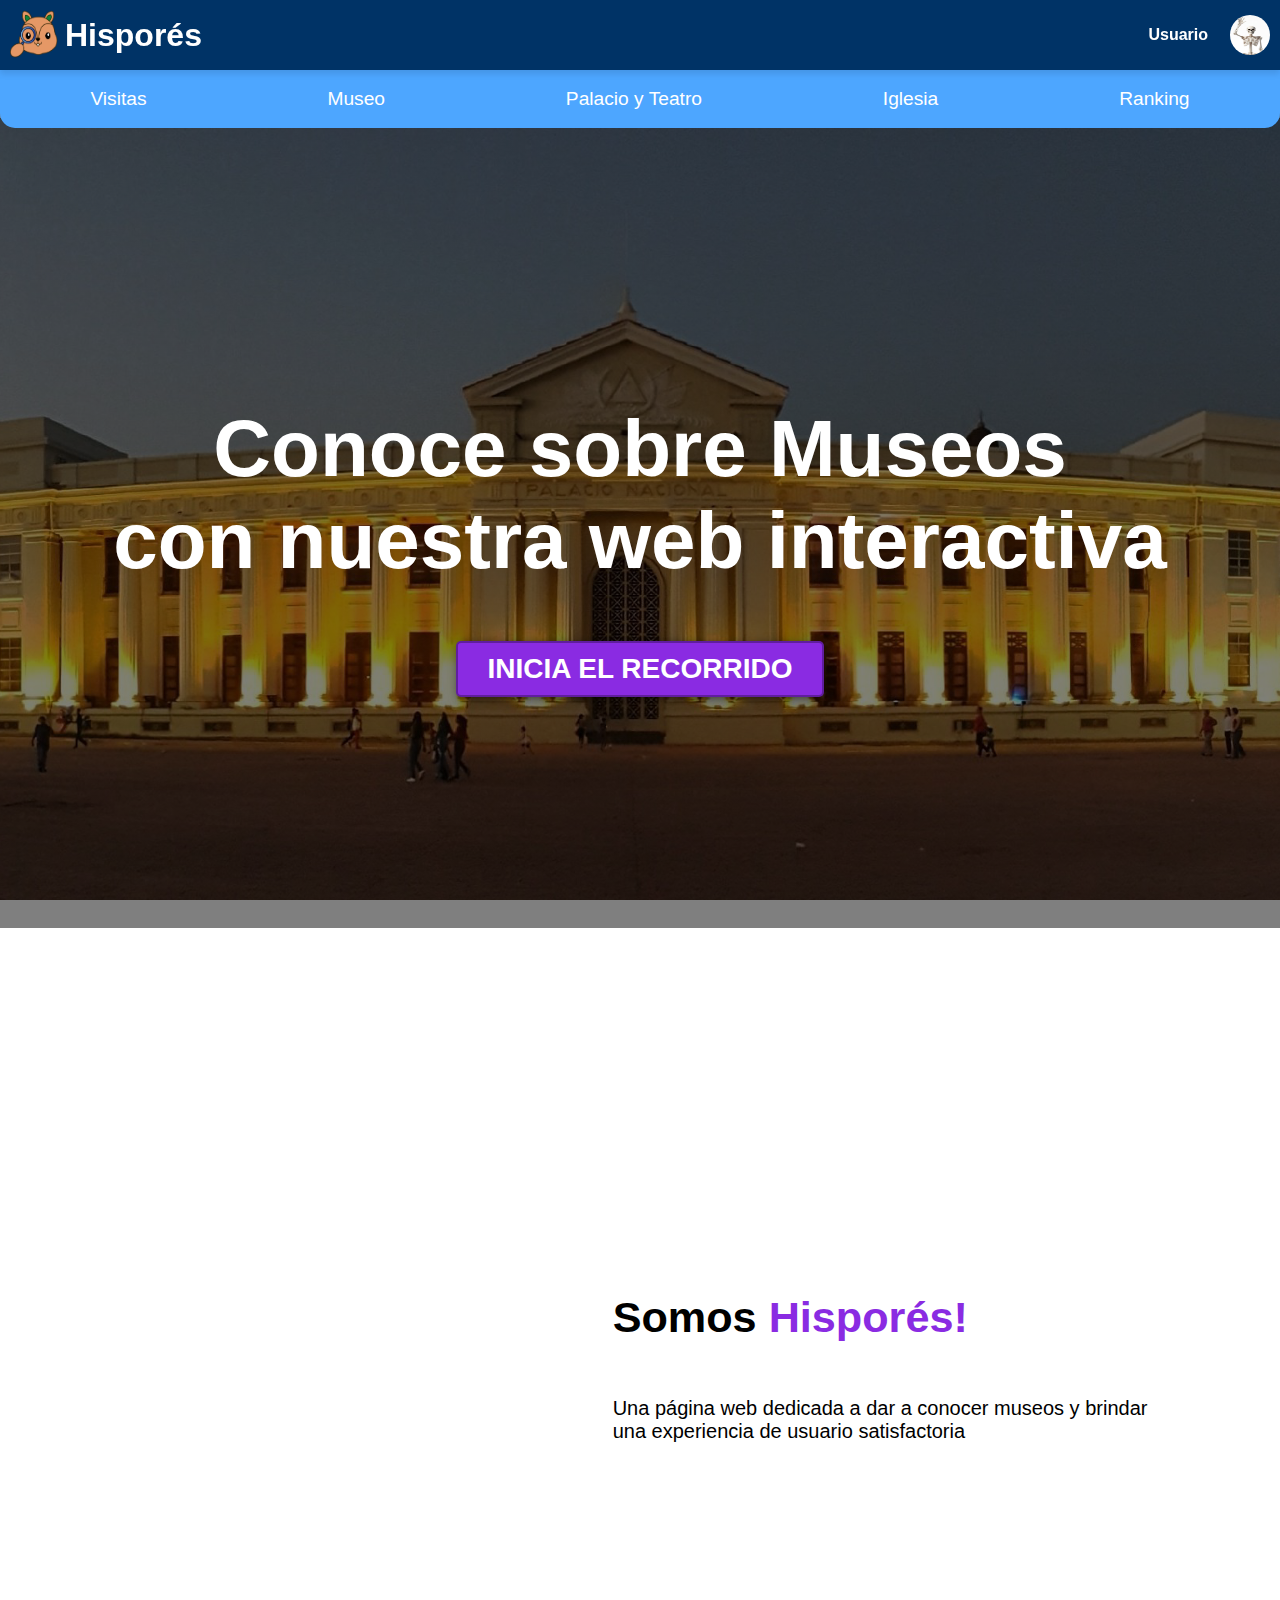
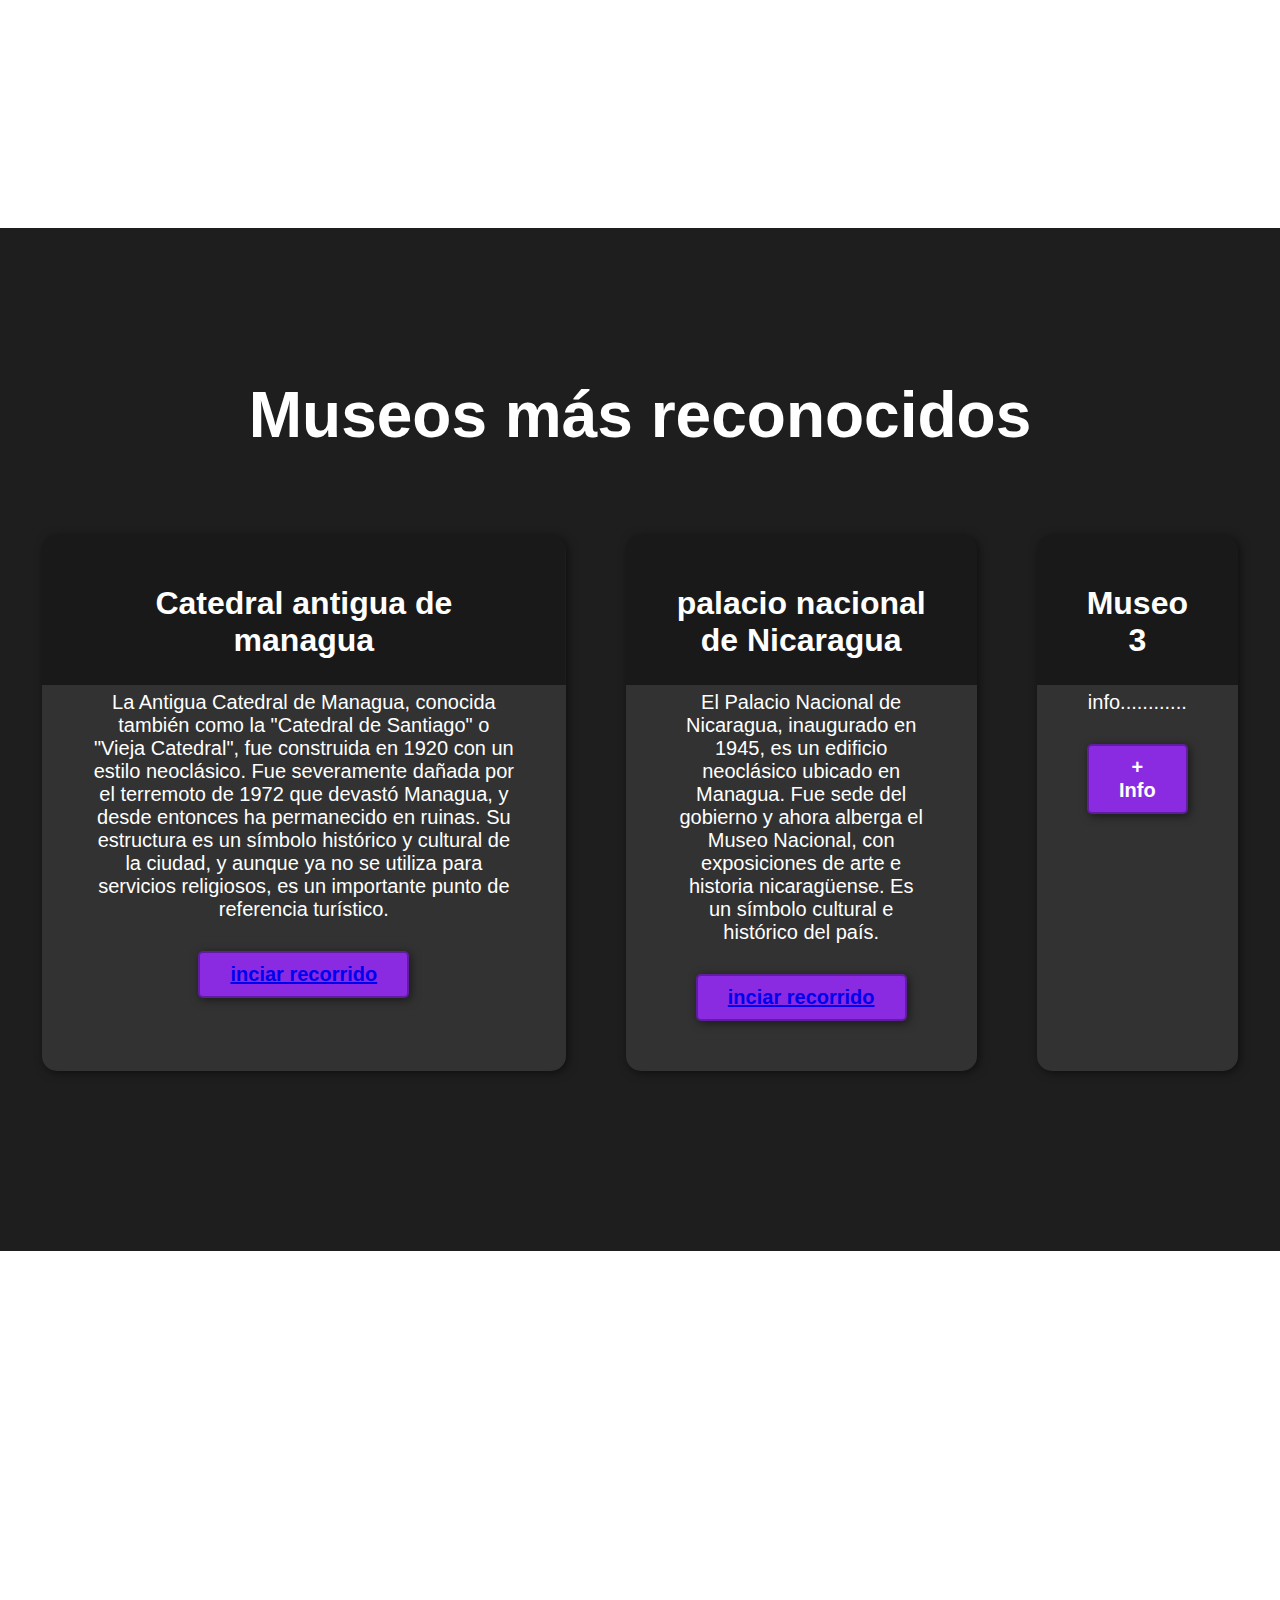
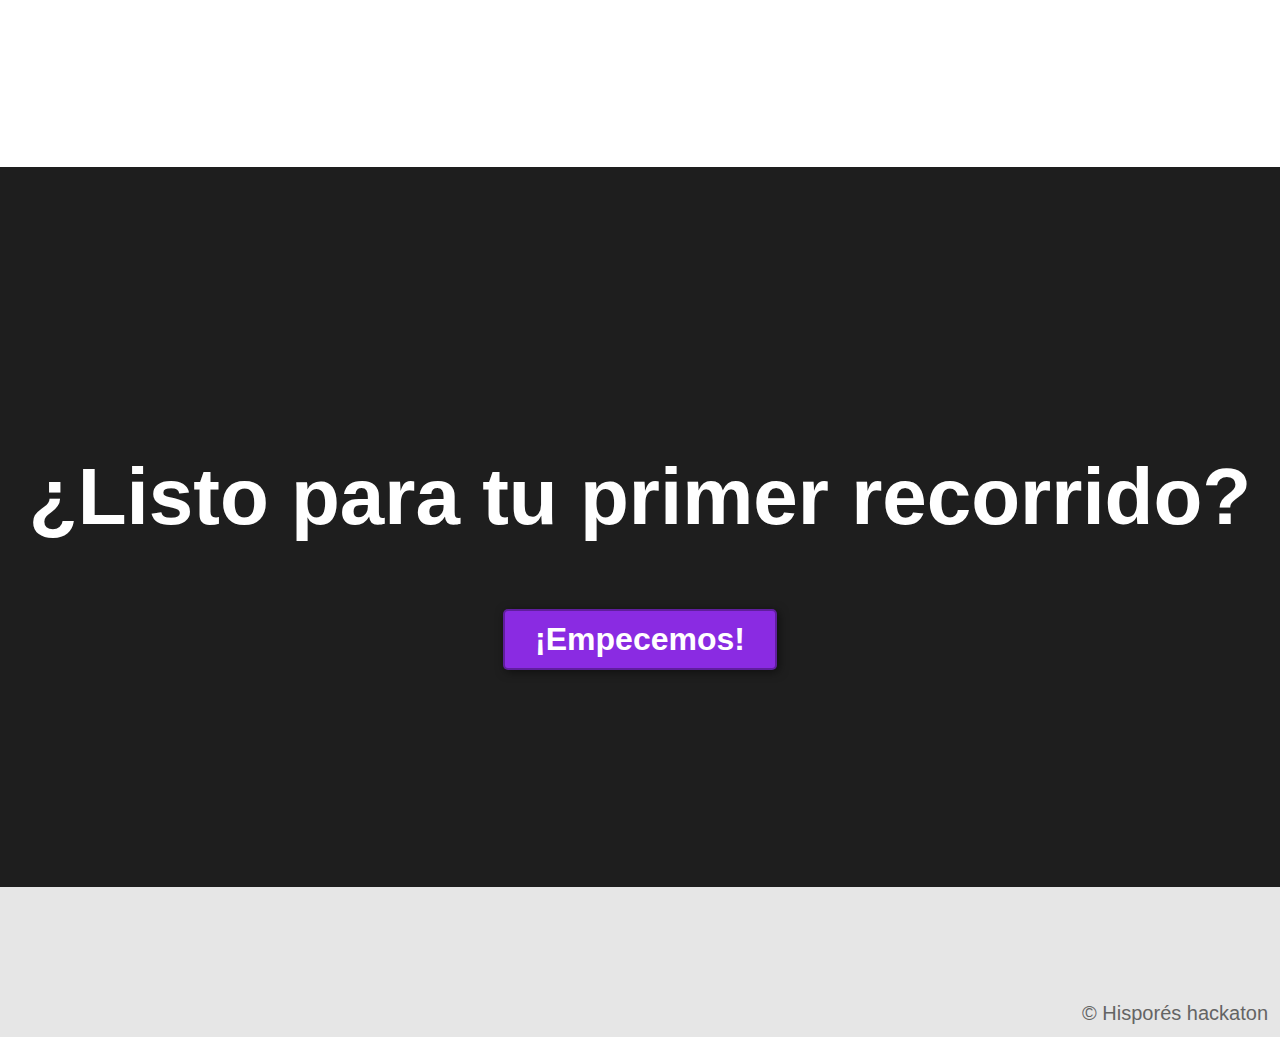
==== views/first_page.html @ 7a5db433 "Configuraciones iniciales y base de datos" ====
<!DOCTYPE html>
<html lang="es">

<head>
    <meta charset="UTF-8">
    <meta name="viewport" content="width=device-width, initial-scale=1.0">
    <title>Hisporés</title>
    <link rel="icon" href="/MEDIA/Logo.png" type="image/png" sizes="64x64">
    <link href="/CSS/styles4.css" rel="stylesheet">
</head>

<body>
    <!-- Barra de navegación -->
    <header class="barra-navegacion">
        <div class="logo">
            <img src="/MEDIA/Logo sin texto.png" alt="Logo" class="logo-img">
            <h1>Hisporés</h1>
        </div>
        <div class="perfil-usuario">
            <span id="nombre-usuario"><a href="/HTML/usuario.html">Usuario</a></span>
            <img src="/MEDIA/klk.png" alt="Icono de Usuario" class="icono-usuario" id="icono-usuario">
        </div>
    </header>

    <!-- Enlaces de navegación -->
    <nav class="enlaces-navegacion">
        <a href="#somos-proya">Visitas</a>
        <a href="#nuestros-programas">Museo</a>
        <a href="#Palacios">Palacio y Teatro</a>
        <a href="#Iglesias">Iglesia</a>
        <a href="#quizz">Ranking</a>
    </nav>

    <!-- Sección Hero -->
    <section id="hero">
        <h1>Conoce sobre Museos<br>con nuestra web interactiva</h1>
        <button>INICIA EL RECORRIDO</button>
    </section>

    <!-- Sección Somos Proya -->
    <section id="somos-proya">
        <div class="container">
            <div class="img-container"></div>
            <div class="texto">
                <h2>Somos <span class="color-acento">Hisporés!</span></h2>
                <p>Una página web dedicada a dar a conocer museos y brindar una experiencia de usuario satisfactoria</p>
            </div>
        </div>
    </section>

    <!-- Sección Nuestros Programas -->
    <section id="nuestros-programas">
        <div class="container">
            <h2>Museos más reconocidos</h2>
            <div class="programas">
                <div class="carta">
                    <h3>Catedral antigua de managua</h3>
                    <p>La Antigua Catedral de Managua, conocida también como la "Catedral de Santiago" o "Vieja Catedral", 
                        fue construida en 1920 con un estilo neoclásico. Fue severamente dañada por el terremoto de 1972 que devastó Managua, y desde entonces ha permanecido en ruinas. Su estructura es un símbolo histórico y cultural de la ciudad, y aunque ya no se utiliza para servicios religiosos, es un importante punto de referencia turístico.</p>
                    <button><a href="/HTML/recorrido.html">inciar recorrido</a></button>
                </div>
                <div class="carta">
                    <h3>palacio nacional de Nicaragua</h3>
                    <p>El Palacio Nacional de Nicaragua, inaugurado en 1945, es un edificio neoclásico ubicado en Managua. Fue sede del gobierno y ahora alberga el Museo Nacional, con exposiciones de arte e historia nicaragüense. Es un símbolo cultural e histórico del país.</p>
                    <button><a href="/HTML/recorrido2.html">inciar recorrido</a></button>
                </div>
                <div class="carta">
                    <h3>Museo 3</h3>
                    <p>info............</p>
                    <button>+ Info</button>
                </div>
            </div>
        </div>
    </section>


    <!-- Sección Características -->
    <section id="caracteristicas">
        <div class="container">
            <ul>
                <li></li>
                <li></li>
                <li></li>
            </ul>
        </div>
    </section>

    <!-- Sección Final -->
    <section id="final">
        <h2>¿Listo para tu primer recorrido?</h2>
        <button>¡Empecemos!</button>
    </section>

    <!-- Footer -->
    <footer>
        <div class="container">
            <p>&copy; Hisporés hackaton</p>
        </div>
    </footer>

</body>

</html>
---- CSS/styles4.css ----
*{
    box-sizing: border-box;
    
}

hispores{
    scroll-behavior: smooth;
}

#nombre-usuario a{
    color: white;
}
body{
    font-family: 'Roboto', sans-serif;
    margin: 0;
    padding-top: 60px; 
    background-image: url('/MEDIA/museos/palacio-01.jpg'); /* Ruta de tu imagen de fondo */
    background-size: cover;
    background-position: center;
    background-attachment: fixed; /* Para que el fondo no se mueva al hacer scroll */
    background-repeat: no-repeat;
}

h1{ font-size: 3.5em;}
h2{ font-size: 2.7em;}
h3{ font-size: 2em;}
p{ font-size: 1.25em;}
ul{ list-style: none;}
li{ font-size: 1.25em;}

button{
    font-size: 1.25em;
    font-weight: bold;
    padding: 10px 30px;
    border-radius: 5px;
    border: 2px solid rgba(0,0,0,0.3);
    box-shadow: 2px 2px 10px rgba(0,0,0,0.5);
    color: white;
    background-color: blueviolet;
}

button:hover{
    background-color: rgb(101, 33, 165);
}

.container{
    max-width: 1400px;
    margin: auto;
}

.color-acento{ color:blueviolet; }

/* Header */
header{
    position: relative;
    background-color: rgb(245,245,245);
}

header .container{
    display: flex;
    flex-direction: column;
    align-items: center;
}

header nav{
    display: flex;
    flex-direction: column;
    text-align: center;
    padding-bottom: 25px;
}

header a{
    padding: 5px 12px;
    text-decoration: none;
    font-weight: bold;
    color: black;
}

header a:hover{
    color: blueviolet;
}

/* Hero */
#hero{
    display: flex;
    align-items: center;
    justify-content: center;
    text-align: center;
    flex-direction: column;
    height: 90vh;
    background-image: linear-gradient(
        0deg,
        rgba(0,0,0,0.5),
        rgba(0,0,0,0.5)
    ), url("media/hero.jpg");
    background-repeat: no-repeat;
    background-size: cover;
    background-position: center center;
}

#hero h1{
    color: white;
}

#hero button{
    font-size: 1.75em;
}

/* Secciones */
#somos-proya .container{
    text-align: center;
    padding: 200px 12px;
}

#nuestros-programas{
    background-color: rgb(30,30,30);
    color: white;
    text-align: center;
}

#nuestros-programas .container{
    padding: 150px 12px;
}

#nuestros-programas h2{
    margin-top: 0;
    font-size: 3.2em;
}

#nuestros-programas p{
    display: none;
}

#nuestros-programas .carta{
    background-position: center center;
    background-size: cover;
    padding: 50px 0px;
    margin: 30px;
    border-radius: 15px;
}

.carta:first-child{
    background-image: linear-gradient(
        0deg,
        rgba(0,0,0,0.5),
        rgba(0,0,0,0.5)
    ), url("media/front-end.jpg");
}

.carta:nth-child(2){
    background-image: linear-gradient(
        0deg,
        rgba(0,0,0,0.5),
        rgba(0,0,0,0.5)
    ), url("media/full-stack.jpg");
}

.carta:nth-child(3){
    background-image: linear-gradient(
        0deg,
        rgba(0,0,0,0.5),
        rgba(0,0,0,0.5)
    ), url("media/python.jpg");
}

#caracteristicas .container{
    text-align: center;
    padding: 250px 12px;
}

#caracteristicas li{
    margin: 16px 0px;
    font-weight: bold;
}

#final{
    display: flex;
    flex-direction: column;
    justify-content: center;
    align-items: center;
    text-align: center;
    background-color: rgb(30,30,30);
    color: white;
    height: 80vh;
}

#final h2{
    font-size: 9vw;
}

#final button{
    font-size: 5vw;
}

/* Footer */
footer{
    background-color: rgb(230,230,230);
}

footer p{
    margin: 0;
    padding: 12px;
    color: rgb(100,100,100);
}

footer .container{
    height: 150px;
    display: flex;
    justify-content: center;
    align-items: flex-end;
}

/* Media Queries */
@media (min-width: 850px){
    header{
        position: fixed;
        width: 100%;
    }

    header .container{
        flex-direction: row;
        justify-content: space-between;
    }

    header nav{
        flex-direction: row;
        padding-bottom: 0;
        padding-right: 20px;
    }

    #hero h1{
        font-size: 5em;
    }

    #somos-proya .container{
        display: flex;
        justify-content: space-evenly;
    }

    #somos-proya .texto{
        width: 50%;
        max-width: 600px;
        text-align: initial;
        padding-left: 30px;
        display: flex;
        flex-direction: column;
        justify-content: center;
    }

    #somos-proya h2{
        margin-top: 0px;
    }

    #somos-proya .img-container{
        background-image: url("media/somos-proya.jpg");
        background-size: cover;
        background-position: center center;
        height: 500px;
        width: 400px; 
    }

    #nuestros-programas .programas{
        display: flex;
        justify-content: center;
    }

    #nuestros-programas p{
        display: block;
        margin-bottom: 30px;
    }

    #nuestros-programas h2{
        font-size: 4em;
    }

    #nuestros-programas h3{
        margin-top: 0;
    }

    #nuestros-programas .carta{
        padding: 50px;
        background-size: 100% 150px;
        background-repeat: no-repeat;
        background-position-y: 0;
        background-color: rgba(50, 50, 50, 1);
        box-shadow: 2px 2px 10px rgba(0,0,0,0.5);
    }

    .carta:first-child{
        background-image: linear-gradient(
            0deg,
            rgba(0,0,0,0.5),
            rgba(0,0,0,0.5)
        ), url("media/front-end-cropped.jpg");
    }

    .carta:nth-child(2){
        background-image: linear-gradient(
            0deg,
            rgba(0,0,0,0.5),
            rgba(0,0,0,0.5)
        ), url("media/full-stack-cropped.jpg");
    }

    .carta:nth-child(3){
        background-image: linear-gradient(
            0deg,
            rgba(0,0,0,0.5),
            rgba(0,0,0,0.5)
        ), url("media/python-cropped.jpg");
    }

    #caracteristicas{
        background-image: url("media/background-2.jpeg");
        background-repeat: no-repeat;
        background-size: 500px 400px;
        background-position: calc(100vw - 500px) 120px;
    }

    #caracteristicas .container{
        text-align: initial;
    }	

    #caracteristicas ul{
        margin-left: 100px;
    }

    #final h2{
        font-size: 5em;
    }

    #final button{
        font-size: 2em;
    }

    footer .container{
        justify-content: flex-end;
    }
}

@media (min-width: 1200px) {
    #caracteristicas{
        background-position-x: calc(100vw - 800px);
    }
}

/* Barra de navegación */
.barra-navegacion {
    display: flex;
    justify-content: space-between;
    align-items: center;
    background-color: #003366; 
    color: white;
    padding: 10px;
    position: fixed;
    top: 0;
    width: 100%;
    z-index: 1000;
    box-shadow: 0 4px 6px rgba(0, 0, 0, 0.1);
}

.barra-navegacion .logo {
    display: flex;
    align-items: center;
}

.logo-img {
    width: 50px;
    height: 50px;
    margin-right: 5px;
}

.barra-navegacion h1 {
    font-size: 2em;
    margin: 0;
}

/* Perfil de usuario */
.perfil-usuario {
    display: flex;
    align-items: center;
    cursor: pointer;
}

.perfil-usuario span {
    margin-right: 10px

;
}

.icono-usuario {
    width: 40px;
    height: 40px;
    border-radius: 50%;
    background-color: white;
}

/* Opciones de navegación */
.enlaces-navegacion {
    background-color: #4da6ff; /* Celeste claro para las opciones */
    display: flex;
    justify-content: space-around;
    padding: 10px 0;
    position: relative;
    top: 10px;
    width: 100%;
    border-bottom-left-radius: 15px;
    border-bottom-right-radius: 15px; 
}

.enlaces-navegacion a {
    color: white;
    text-decoration: none;
    font-size: 1.2em;
    padding: 8px 20px;
    transition: background-color 0.3s ease;
}

.enlaces-navegacion a:hover {
    background-color: #0059b3; 
    border-radius: 2px;
}

 /* Estilos del carrusel */
.carrusel {
    position: relative;
    max-width: 100%;
    margin: auto;
    overflow: hidden;
}

.slides {
    display: flex;
    transition: transform 0.5s ease;
}

.slide {
    min-width: 100%;
    box-sizing: border-box;
}

.slide img {
    width: 100%;
    display: block;
}

/* Botones de navegación */
.prev, .next {
    position: absolute;
    top: 50%;
    transform: translateY(-50%);
    background-color: rgba(0, 0, 0, 0.5);
    color: white;
    border: none;
    padding: 10px;
    cursor: pointer;
}

.prev {
    left: 10px;
}

.next {
    right: 10px;
}

/* Pantalla completa */
.fullscreen {
    position: absolute;
    bottom: 20px;
    right: 20px;
    background-color: rgba(0, 0, 0, 0.7);
    color: white;
    border: none;
    padding: 10px;
    cursor: pointer;
}

.fullscreen:focus {
    outline: none;
}
/* Estilo general para las imágenes */
img {
    max-width: 100%; 
    display: block;
    margin: 0 auto; /
}

/* Estilo específico para las imágenes del carrusel */
.carrusel img {
    max-width: 100%; 
    max-height: 500px; /* Limita la altura máxima de las imágenes */
    object-fit: cover; /* Recorta la imagen si es necesario para ajustarse al contenedor */
}

/* Estilo del contenedor del carrusel */
.carrusel {
    width: 100%;
    max-width: 800px; 
    margin: 0 auto; 
    overflow: hidden;
}

/* Estilo de las slides en el carrusel */
.slides {
    display: flex;
    transition: transform 0.5s ease-in-out;
}

.slide {
    min-width: 100%;
}
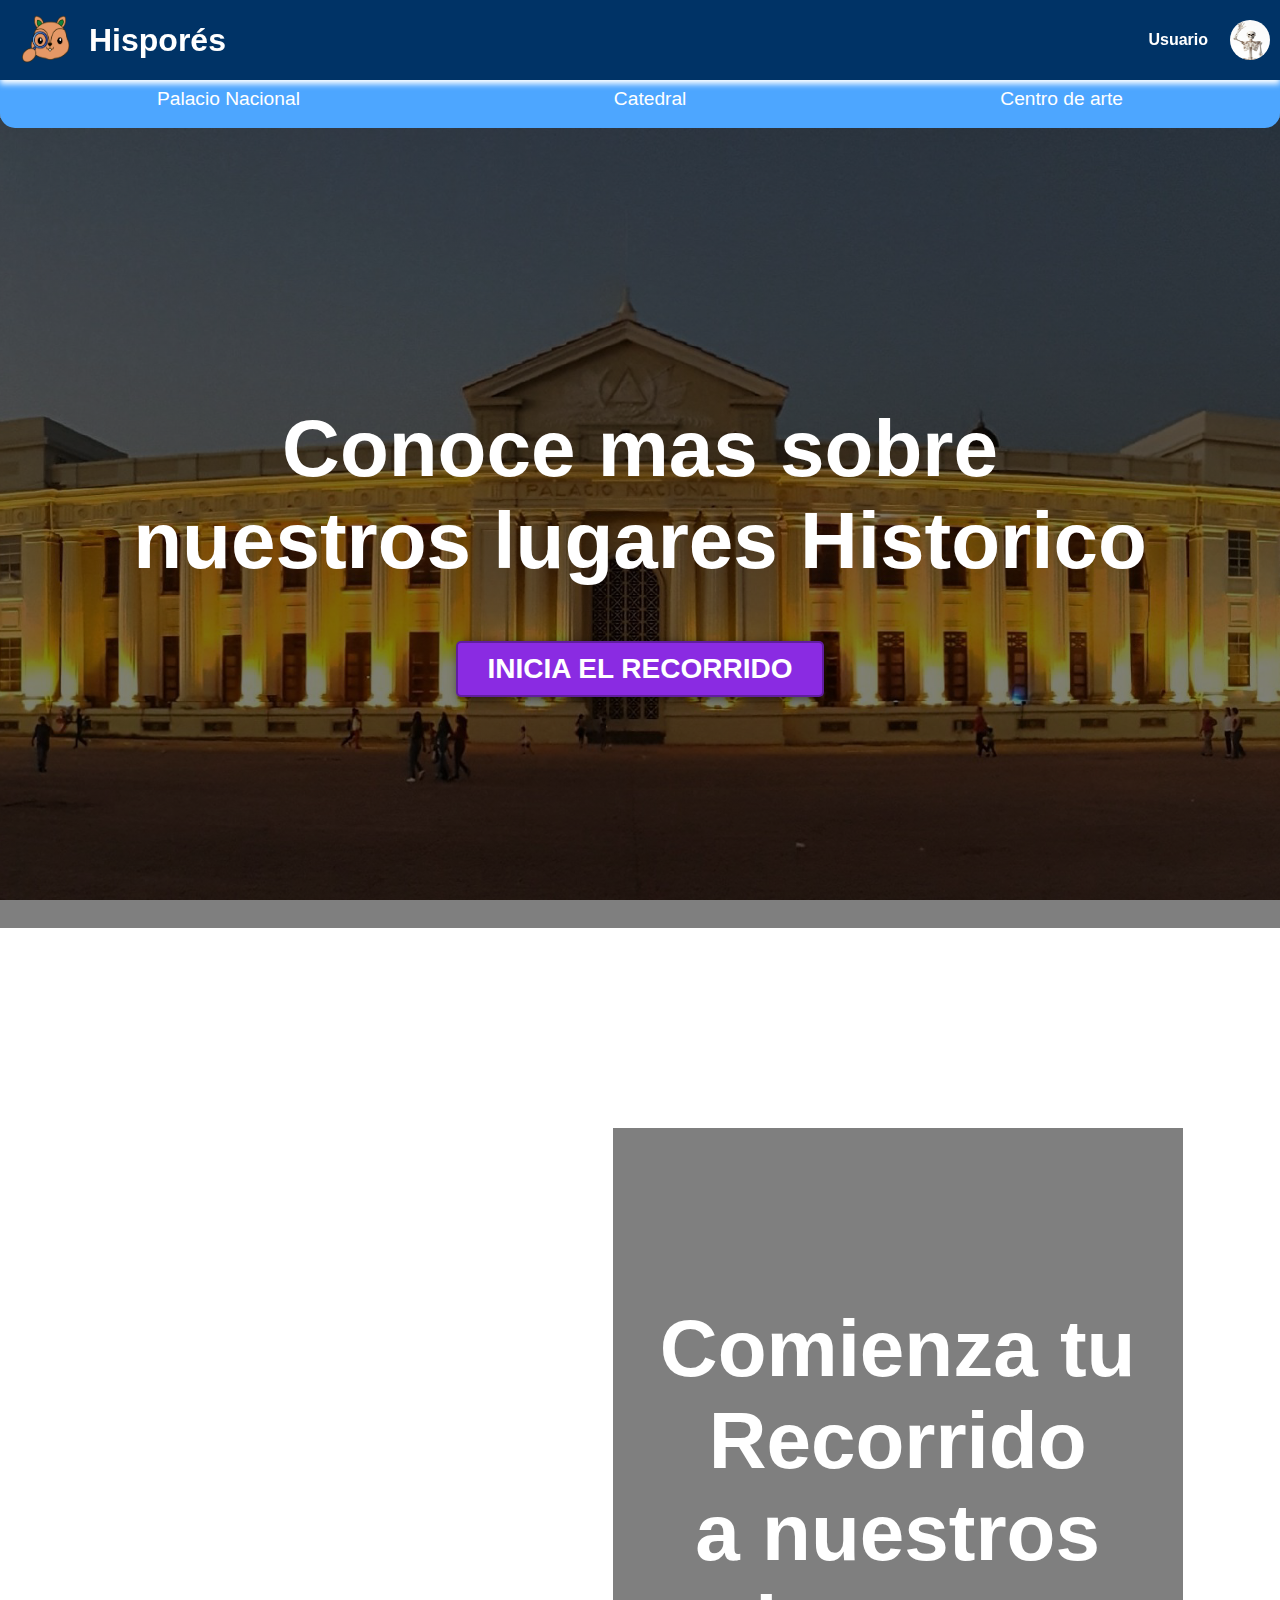
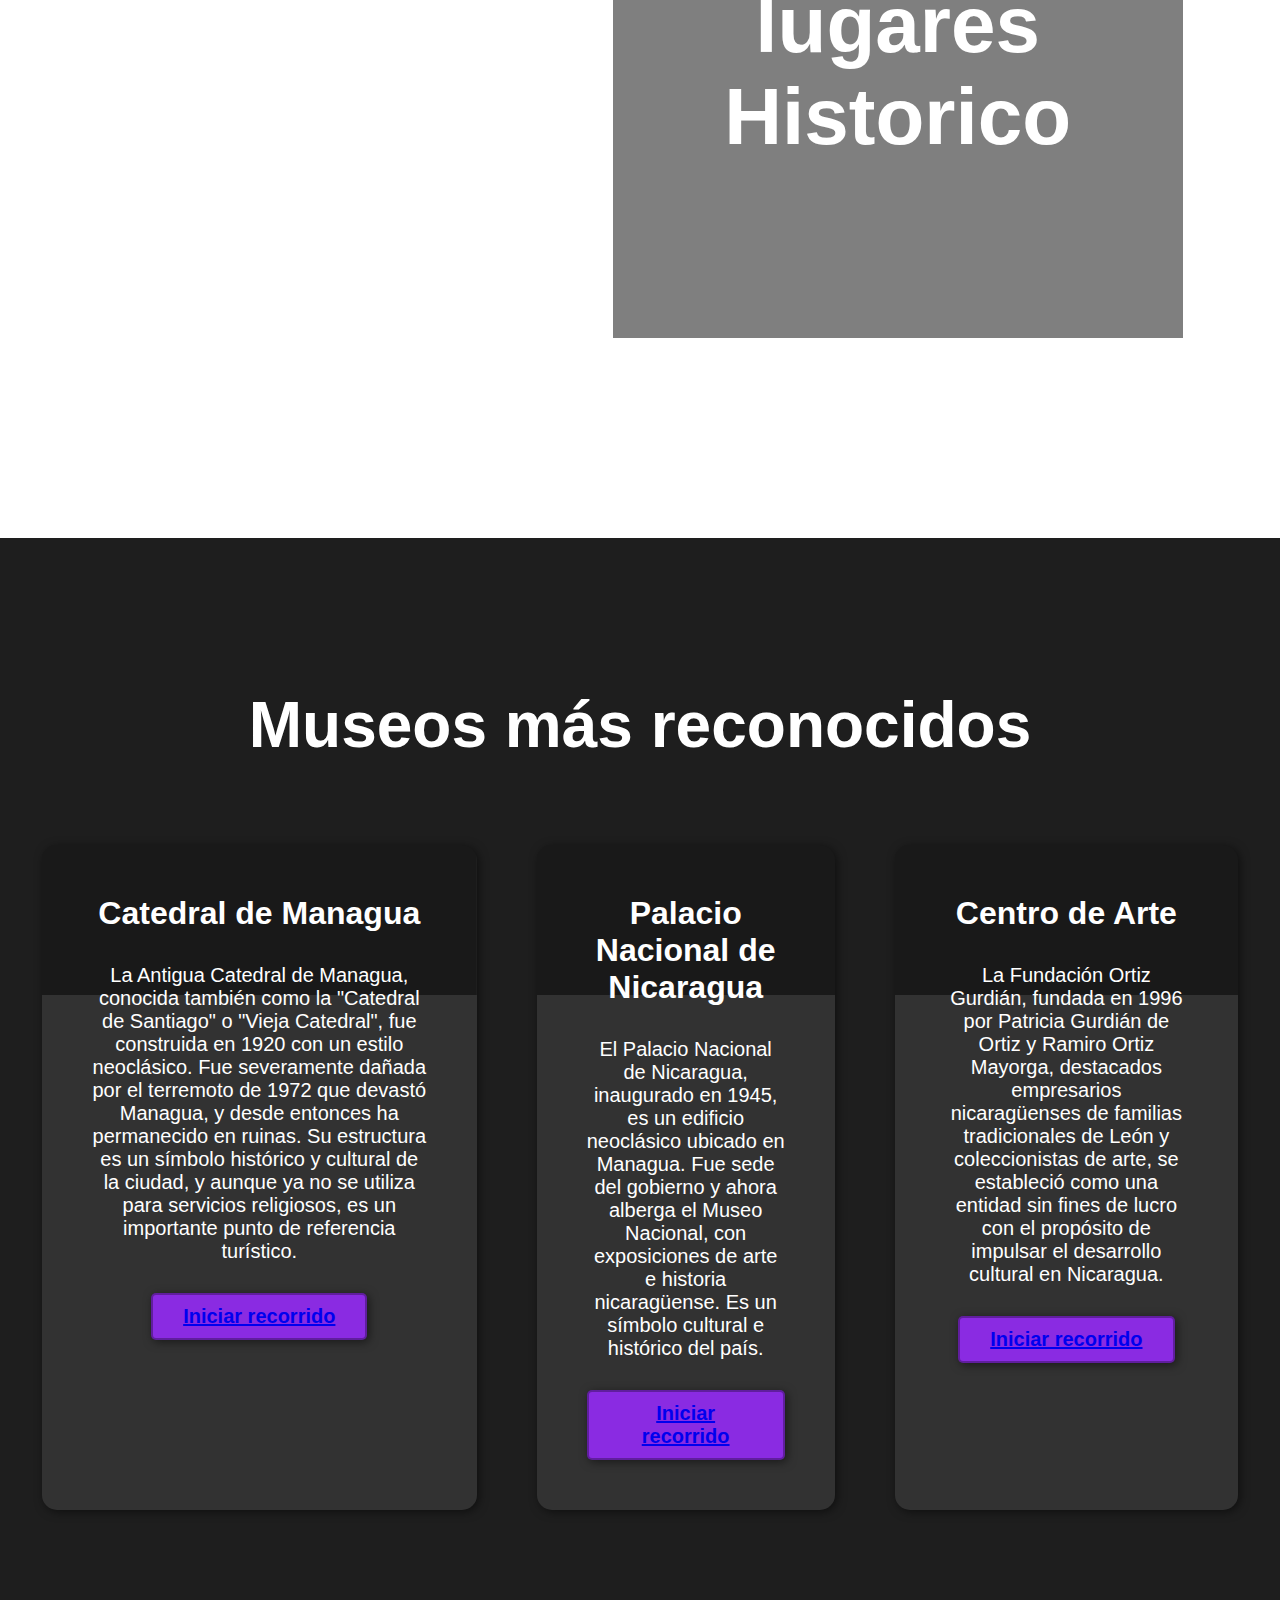
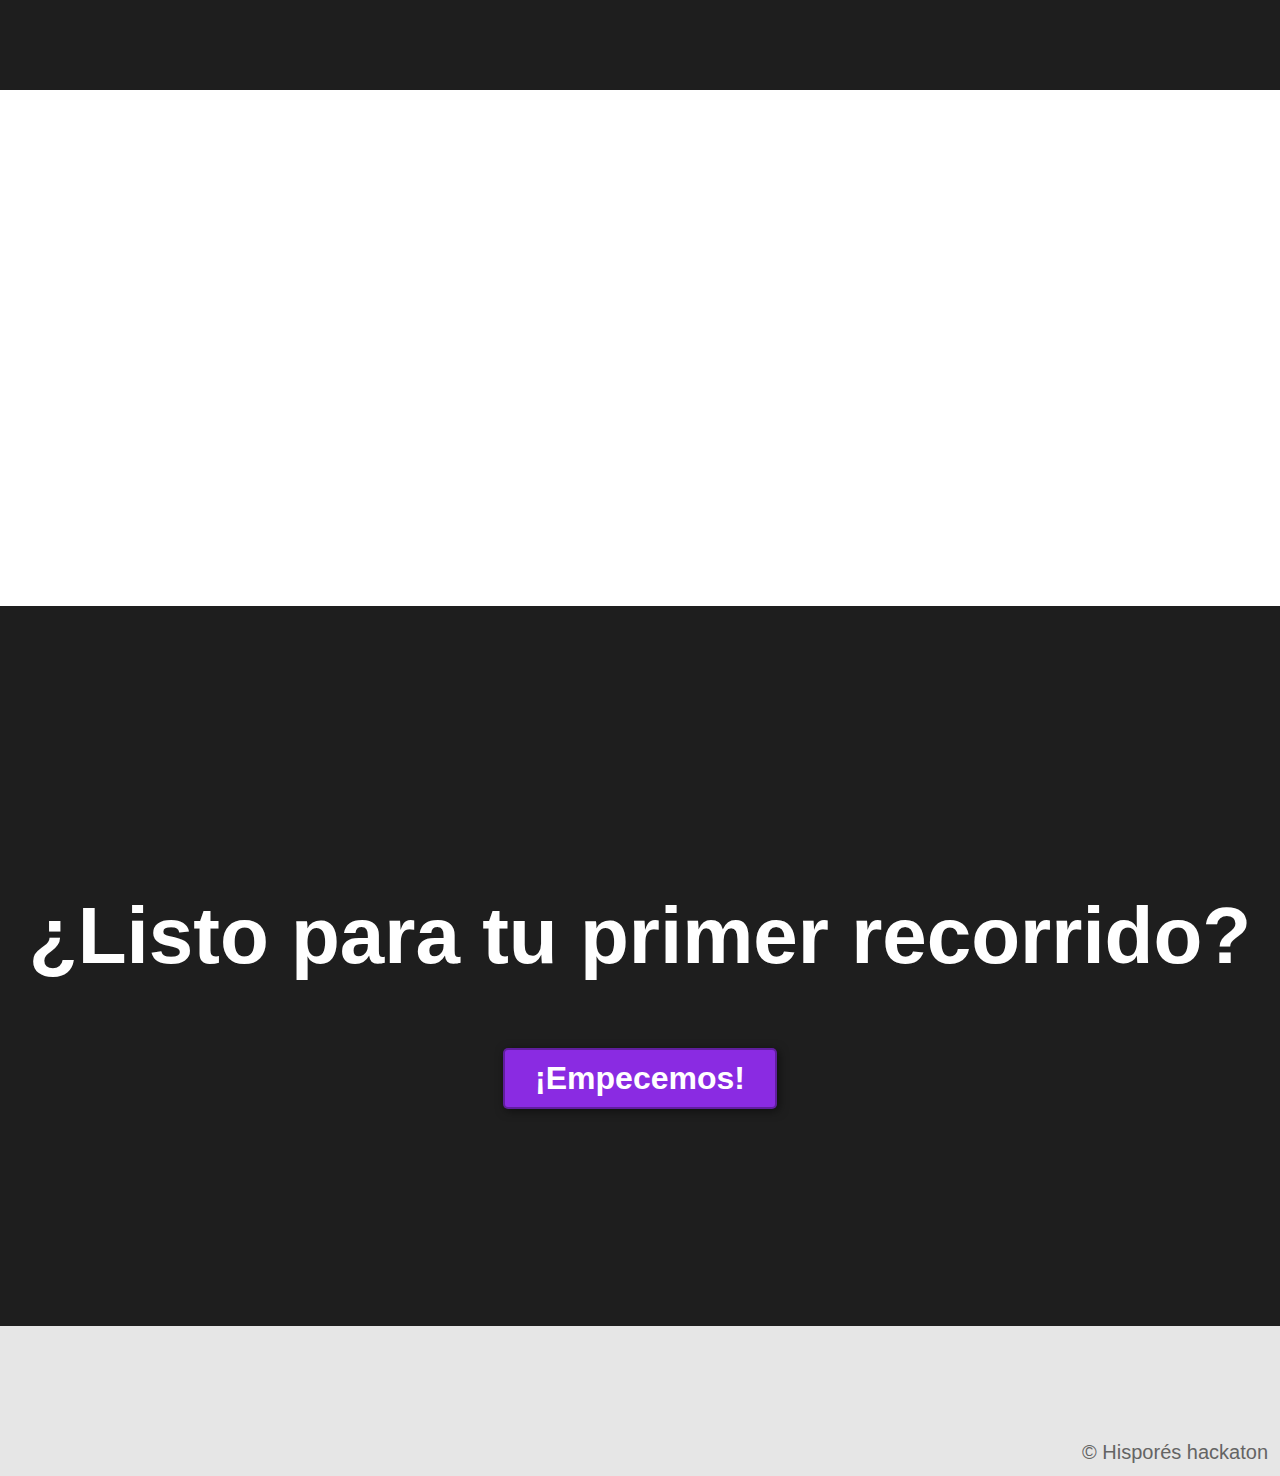
==== commit 2fd4eeb1: "final" ====
--- a/views/first_page.html
+++ b/views/first_page.html
@@ -5,35 +5,37 @@
     <meta charset="UTF-8">
     <meta name="viewport" content="width=device-width, initial-scale=1.0">
     <title>Hisporés</title>
-    <link rel="icon" href="/MEDIA/Logo.png" type="image/png" sizes="64x64">
-    <link href="/CSS/styles4.css" rel="stylesheet">
+    <link rel="icon" href="../MEDIA/Logo.png" type="image/png" sizes="64x64">
+    <link href="../CSS/styles4.css" rel="stylesheet">
 </head>
 
 <body>
     <!-- Barra de navegación -->
     <header class="barra-navegacion">
         <div class="logo">
-            <img src="/MEDIA/Logo sin texto.png" alt="Logo" class="logo-img">
+            <a href="/">
+                <img src="../MEDIA/Logo sin texto.png" alt="Logo" class="logo-img">
+            </a>
             <h1>Hisporés</h1>
+            
         </div>
         <div class="perfil-usuario">
             <span id="nombre-usuario"><a href="/HTML/usuario.html">Usuario</a></span>
-            <img src="/MEDIA/klk.png" alt="Icono de Usuario" class="icono-usuario" id="icono-usuario">
+            <img src="../MEDIA/klk.png" alt="Icono de Usuario" class="icono-usuario" id="icono-usuario">
         </div>
     </header>
 
     <!-- Enlaces de navegación -->
     <nav class="enlaces-navegacion">
-        <a href="#somos-proya">Visitas</a>
-        <a href="#nuestros-programas">Museo</a>
-        <a href="#Palacios">Palacio y Teatro</a>
-        <a href="#Iglesias">Iglesia</a>
-        <a href="#quizz">Ranking</a>
+        <a href="#somos-proya">Palacio Nacional</a>
+        <a href="#nuestros-programas">Catedral</a>
+        <a href="#Palacios">Centro de arte</a>
+       
     </nav>
 
     <!-- Sección Hero -->
     <section id="hero">
-        <h1>Conoce sobre Museos<br>con nuestra web interactiva</h1>
+        <h1>Conoce mas sobre<br>nuestros lugares Historico</h1>
         <button>INICIA EL RECORRIDO</button>
     </section>
 
@@ -42,36 +44,38 @@
         <div class="container">
             <div class="img-container"></div>
             <div class="texto">
-                <h2>Somos <span class="color-acento">Hisporés!</span></h2>
-                <p>Una página web dedicada a dar a conocer museos y brindar una experiencia de usuario satisfactoria</p>
+                <section id="hero">
+                    <h1>Comienza tu Recorrido<br> a nuestros lugares Historico</h1>
+                </section>
             </div>
         </div>
     </section>
 
     <!-- Sección Nuestros Programas -->
-    <section id="nuestros-programas">
-        <div class="container">
-            <h2>Museos más reconocidos</h2>
-            <div class="programas">
-                <div class="carta">
-                    <h3>Catedral antigua de managua</h3>
-                    <p>La Antigua Catedral de Managua, conocida también como la "Catedral de Santiago" o "Vieja Catedral", 
-                        fue construida en 1920 con un estilo neoclásico. Fue severamente dañada por el terremoto de 1972 que devastó Managua, y desde entonces ha permanecido en ruinas. Su estructura es un símbolo histórico y cultural de la ciudad, y aunque ya no se utiliza para servicios religiosos, es un importante punto de referencia turístico.</p>
-                    <button><a href="/HTML/recorrido.html">inciar recorrido</a></button>
-                </div>
-                <div class="carta">
-                    <h3>palacio nacional de Nicaragua</h3>
-                    <p>El Palacio Nacional de Nicaragua, inaugurado en 1945, es un edificio neoclásico ubicado en Managua. Fue sede del gobierno y ahora alberga el Museo Nacional, con exposiciones de arte e historia nicaragüense. Es un símbolo cultural e histórico del país.</p>
-                    <button><a href="/HTML/recorrido2.html">inciar recorrido</a></button>
-                </div>
-                <div class="carta">
-                    <h3>Museo 3</h3>
-                    <p>info............</p>
-                    <button>+ Info</button>
-                </div>
+<section id="nuestros-programas">
+    <div class="container">
+        <h2>Museos más reconocidos</h2>
+        <div class="programas">
+            <div class="carta">
+                <h3>Catedral de Managua</h3>
+                <p>La Antigua Catedral de Managua, conocida también como la "Catedral de Santiago" o "Vieja Catedral", 
+                    fue construida en 1920 con un estilo neoclásico. Fue severamente dañada por el terremoto de 1972 que devastó Managua, y desde entonces ha permanecido en ruinas. Su estructura es un símbolo histórico y cultural de la ciudad, y aunque ya no se utiliza para servicios religiosos, es un importante punto de referencia turístico.</p>
+                <button><a href="../views/recorrido.html">Iniciar recorrido</a></button>
+            </div>
+            <div class="carta">
+                <h3>Palacio Nacional de Nicaragua</h3>
+                <p>El Palacio Nacional de Nicaragua, inaugurado en 1945, es un edificio neoclásico ubicado en Managua. Fue sede del gobierno y ahora alberga el Museo Nacional, con exposiciones de arte e historia nicaragüense. Es un símbolo cultural e histórico del país.</p>
+                <button><a href="../views/palacios.html">Iniciar recorrido</a></button>
+            </div>
+            <div class="carta">
+                <h3>Centro de Arte</h3>
+                <p>La Fundación Ortiz Gurdián, fundada en 1996 por Patricia Gurdián de Ortiz y Ramiro Ortiz Mayorga, destacados empresarios nicaragüenses de familias tradicionales de León y coleccionistas de arte, se estableció como una entidad sin fines de lucro con el propósito de impulsar el desarrollo cultural en Nicaragua.</p>
+                <button><a href="../views/Centro%20de%20Arte.html">Iniciar recorrido</a></button>
             </div>
         </div>
-    </section>
+    </div>
+</section>
+
 
 
     <!-- Sección Características -->
--- a/CSS/styles4.css
+++ b/CSS/styles4.css
@@ -77,7 +77,7 @@
 }
 
 header a:hover{
-    color: blueviolet;
+    color: rgb(71, 33, 107);
 }
 
 /* Hero */
@@ -356,7 +356,7 @@
     top: 0;
     width: 100%;
     z-index: 1000;
-    box-shadow: 0 4px 6px rgba(0, 0, 0, 0.1);
+    box-shadow: 0 4px 6px rgb(255, 255, 255);
 }
 
 .barra-navegacion .logo {
@@ -492,7 +492,9 @@
     max-height: 500px; /* Limita la altura máxima de las imágenes */
     object-fit: cover; /* Recorta la imagen si es necesario para ajustarse al contenedor */
 }
-
+.textoblanco {
+    color:white;
+}
 /* Estilo del contenedor del carrusel */
 .carrusel {
     width: 100%;
